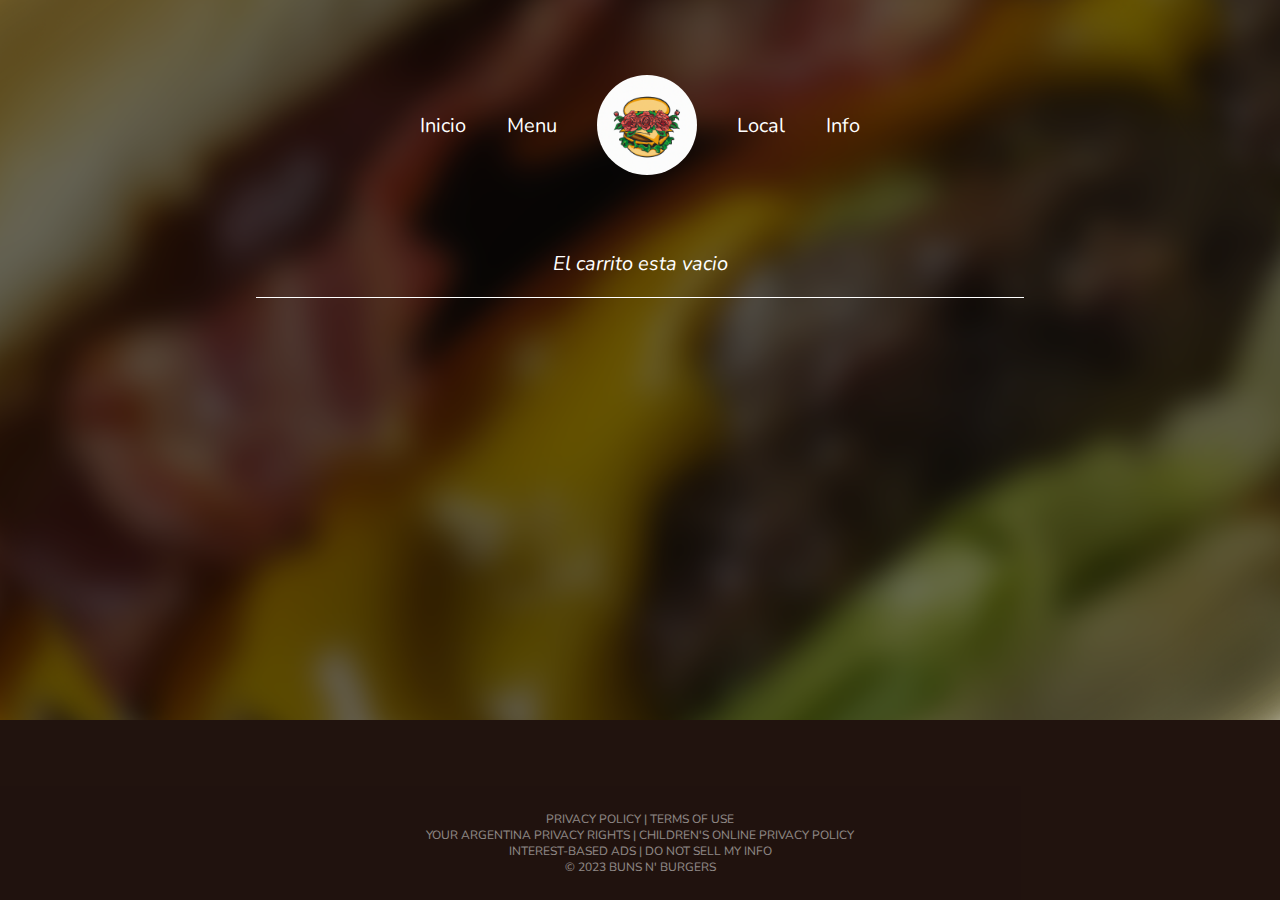
==== carrito.html @ db68f34a "Proyecto final coder // NO finalizado" ====
<!DOCTYPE html>
<html lang="en">
  <head>
    <meta charset="UTF-8" />
    <meta http-equiv="X-UA-Compatible" content="IE=edge" />
    <meta name="viewport" content="width=device-width, initial-scale=1.0" />
    <title>BUNS N' BURGERS | Nosotros</title>

    <!--font-->
    <link rel="preconnect" href="https://fonts.googleapis.com" />
    <link rel="preconnect" href="https://fonts.gstatic.com" crossorigin />
    <link
      href="https://fonts.googleapis.com/css2?family=Bebas+Neue&family=Nunito:wght@400;700&family=Stint+Ultra+Condensed&display=swap"
      rel="stylesheet"
    />

    <!--css-->
    <link rel="stylesheet" href="./style/style.css" />

    <!--script-->
    <script src="./js/script.js" defer></script>
  </head>
  <body>
    <header>
      <div class="nav-bar">
        <a href="./index.html">Inicio</a>
        <a href="./menu.html">Menu</a>
        <img
          src="./img/logo.png"
          class="logo-burger"
          alt="logo de la hamburgueseria"
        />
        <a href="./locales.html">Local</a>
        <a href="#">Info</a>
      </div>
    </header>
    <main>
      <div class="carrito-container">
        <p>El carrito esta vacio</p>
      </div>
      <div class="carrito-con-elemento">
        <img src="./img/menu/doble.png" alt="" />
        <p class="nombre-hamburguesa">Producto: Hamburguesa doble</p>
        <p class="precio">Precio: $2100</p>
        <p class="cantidad">Cantidad: 1</p>
      </div>
    </main>
    <footer>
      <div class="container-footer info-footer">
        <p>
          PRIVACY POLICY | TERMS OF USE<br />
          YOUR ARGENTINA PRIVACY RIGHTS | CHILDREN'S ONLINE PRIVACY POLICY<br />
          INTEREST-BASED ADS | DO NOT SELL MY INFO<br />
          &copy 2023 BUNS N' BURGERS
        </p>
      </div>
    </footer>
  </body>
</html>
---- style/style.css ----
/*----------------- G R A L -----------------*/

* {
  margin: 0;
  padding: 0;
  box-sizing: border-box;
}

body {
  background-image: url(../img/fondito.png);
  background-repeat: no-repeat;
  background-size: cover;
  background-color: #21130e;
  overflow-x: hidden;
}

/*----------------- L O G  I N -----------------*/

.info-loggedUser {
  display: flex;
  align-items: center;
  flex-direction: column;
  position: absolute;
  right: 10%;
  border: 2px solid #fff;
  padding: 20px;
  border-radius: 30px;
}

.info-loggedUser p {
  color: #fff;
  font-family: "Nunito";
  font-size: 15px;
  padding-bottom: 10px;
}

.info-loggedUser span {
  font-weight: bold;
}

#btn-login {
  position: absolute;
  right: 10%;
}

#btn-login,
#btn-logout {
  padding: 7px;
  border-radius: 10px;
  background-color: #d39608;
  font-family: "Nunito";
  cursor: pointer;
  transition: 0.2s;
}

#btn-login:hover,
#btn-logout:hover {
  transform: scale(1.06);
  background-color: #e0bf70;
}

.container-login {
  display: flex;
  align-items: center;
  justify-content: center;
  flex-direction: column;
}

.container-login h1 {
  font-family: "Stint Ultra Condensed";
  color: #fff;
  font-weight: normal;
  font-size: 100px;
  margin-top: -50px;
}

.container-login h2 {
  font-family: "Nunito";
  color: #fff;
}

.container-login .input-login {
  border-radius: 50px;
  width: 450px;
  height: 50px;
  margin: 30px 0 20px 0;
  padding: 20px;
  font-family: "Nunito";
  font-size: 18px;
}

.container-login .submit-input {
  cursor: pointer;
  background-color: #fab804;
  color: #fff;
  transition: 0.2s;
}

.container-login .submit-input:hover {
  transform: scale(1.05);
  background-color: #d39608;
}

input[type="submit"] {
  text-align: center;
  line-height: 10px;
  font-family: "Nunito";
}

.container-login input::placeholder {
  text-align: center;
  font-size: 15px;
  font-family: "Nunito";
}

/*----------------- R E G I S T E R -----------------*/

.register-txt {
  /* & Iniciar sesion button */
  margin-top: 30px;
  font-family: "Nunito";
  color: #fff;
}

.register-txt button {
  /* & Iniciar sesion button */
  cursor: pointer;
  color: #d39608;
  font-size: 18px;
  font-weight: bold;
  border: none;
  margin-left: 8px;
  background-color: transparent;
  transition: 0.2s;
}

.register-txt button:hover {
  /* & Iniciar sesion button */
  transform: scale(1.1);
  color: #e0bf70;
}

.input-register {
  border-radius: 50px;
  width: 450px;
  height: 50px;
  margin: 15px 0 20px 0;
  padding: 20px;
  font-family: "Nunito";
  font-size: 18px;
}

.submit-register {
  cursor: pointer;
  background-color: #fab804;
  color: #fff;
  transition: 0.2s;
}

.submit-register:hover {
  transform: scale(1.05);
  background-color: #d39608;
}

/*----------------- N A V -----------------*/

.nav-bar {
  display: flex;
  justify-content: space-around;
  align-items: center;
  margin: 75px 25rem;
}

.logo-burger {
  cursor: pointer;
  border-radius: 500px;
  width: 100px;
  height: 100px;
  transition: 0.2s;
}

.logo-burger:hover {
  transform: scale(1.1);
}

.nav-bar a {
  text-decoration: none;
  color: #fff;
  font-family: "Nunito";
  font-size: 20px;
  transition: 0.2s;
}

.nav-bar a:hover {
  color: #8e6c5f;
  transform: scale(1.1);
  border-bottom: 2px solid;
}

/*----------------- H O M E -----------------*/

.titulo-home {
  display: flex;
  flex-direction: column;
  align-items: center;
  margin-top: 120px;
}

.titulo-home h1 {
  font-family: "Stint Ultra Condensed";
  color: #fff;
  font-weight: normal;
  font-size: 150px;
}

.titulo-home h2 {
  font-family: "Nunito";
  color: #fff;
  text-decoration: line-through 1px;
}

/*----------------- M E N U -----------------*/

/*cards*/

#menu-container {
  margin: 50px 80px;
  display: flex;
  justify-content: center;
  flex-wrap: wrap;
  gap: 7px;
}

.card {
  display: flex;
  align-items: center;
  background-color: #fff;
  border-radius: 40px;
  width: 410px;
  height: 170px;
  padding: 5px;
  margin: 10px;
}

.card img {
  width: 180px;
  height: 150px;
  padding: 10px;
  border-radius: 40px;
}

.card p {
  font-family: "Nunito";
  font-size: 15px;
  margin: 5px 10px;
}

.nombre-producto {
  font-weight: bold;
  text-decoration: underline 1px;
}

.card .btn {
  cursor: pointer;
  background-color: #1ed315;
  border-radius: 10px;
  padding: 8px;
  margin: 10px 11px;
  transition: 0.2s;
}

.card .btn:hover {
  background-color: #49a373;
  transform: scale(1.1);
}

/*----------------- N O S O T R O S -----------------*/

.nosotros-info-container {
  display: flex;
  justify-content: center;
  color: #fff;
  text-align: center;
  margin-top: 10%;
}

.nosotros-info-container p {
  font-family: "Nunito";
  font-size: 28px;
  width: 800px;
}

.nosotros-info-container span {
  font-family: "Stint Ultra Condensed";
  font-size: 35px;
}

/*----------------- L O C A L E S -----------------*/

.titulo-locales {
  display: flex;
  justify-content: center;
  flex-direction: row;
}

.titulo-locales h1 {
  font-family: "Stint Ultra Condensed";
  color: #fff;
  font-weight: normal;
  font-size: 90px;
}

.container {
  margin-top: 50px;
  display: flex;
  flex-direction: row;
  justify-content: space-evenly;
  text-align: center;
}

.barrio-local {
  color: #d39608;
  margin: 15px;
  font-size: 40px;
}

.locales {
  background-color: rgba(0, 0, 0, 0.4);
  padding: 20px;
  width: 400px;
  border-radius: 20px;
  border: 1px solid #fff;
  height: 400px;
}

.locales div {
  margin: 30px;
}

.locales p {
  font-family: "Nunito";
  color: #fff;
  text-transform: uppercase;
}

.ver-en-maps {
  cursor: pointer;
  background-color: #d39608;
  padding: 15px;
  color: #fff;
  font-weight: bold;
  margin-top: 5rem;
  border-radius: 15px;
  width: 60%;
  transition: 0.2s;
  border: 1px solid #fff;
}

.ver-en-maps:hover {
  transform: scale(1.05);
}

/*----------------- C A R R I T O -----------------*/

/*carrito logo*/

.carrito {
  cursor: pointer;
  position: absolute;
  top: 20px;
  right: -150px;
  background-color: #fff;
  width: 100px;
  border-radius: 100px;
}

.carrito a img {
  width: 50px;
  margin: 0 20px;
  padding: 10px;
  transition: 0.2s;
}

.carrito:hover {
  background-color: #d39608;
}

.carrito a:hover > img {
  transform: scale(1.2);
}

/*carrito vacio*/

.carrito-container {
  display: flex;
  justify-content: center;
}

.carrito-container p {
  color: #fff;
  text-align: center;
  font-family: "Nunito";
  font-style: italic;
  font-size: 20px;
  width: 60%;
  padding-bottom: 20px;
  border-bottom: 1px solid #fff;
}

/*carrito con elemento*/

.carrito-con-elemento {
  display: none;
  justify-content: space-between;
  align-items: center;
  background-color: rgba(255, 255, 255, 0.2);
  border: 1px solid #fff;
  border-radius: 20px;
  width: 50%;
  height: 90px;
  margin: 20px;
}

.carrito-con-elemento img {
  width: 80px;
  height: 80px;
  border-radius: 20px;
  padding: 7px;
}

.carrito-con-elemento p {
  color: #fff;
  padding: 20px;
  font-family: "Nunito";
}

/*----------------- F O O T E R -----------------*/

.container-footer p {
  background-color: #21130e;
  opacity: 0.5;
  width: 100vw;
  display: flex;
  justify-content: center;
  text-align: center;
  color: #fff;
  font-family: "Nunito";
  padding: 25px;
  font-size: 12px;
}

.home-footer,
.info-footer,
.locales-footer {
  position: fixed;
  bottom: 0;
}
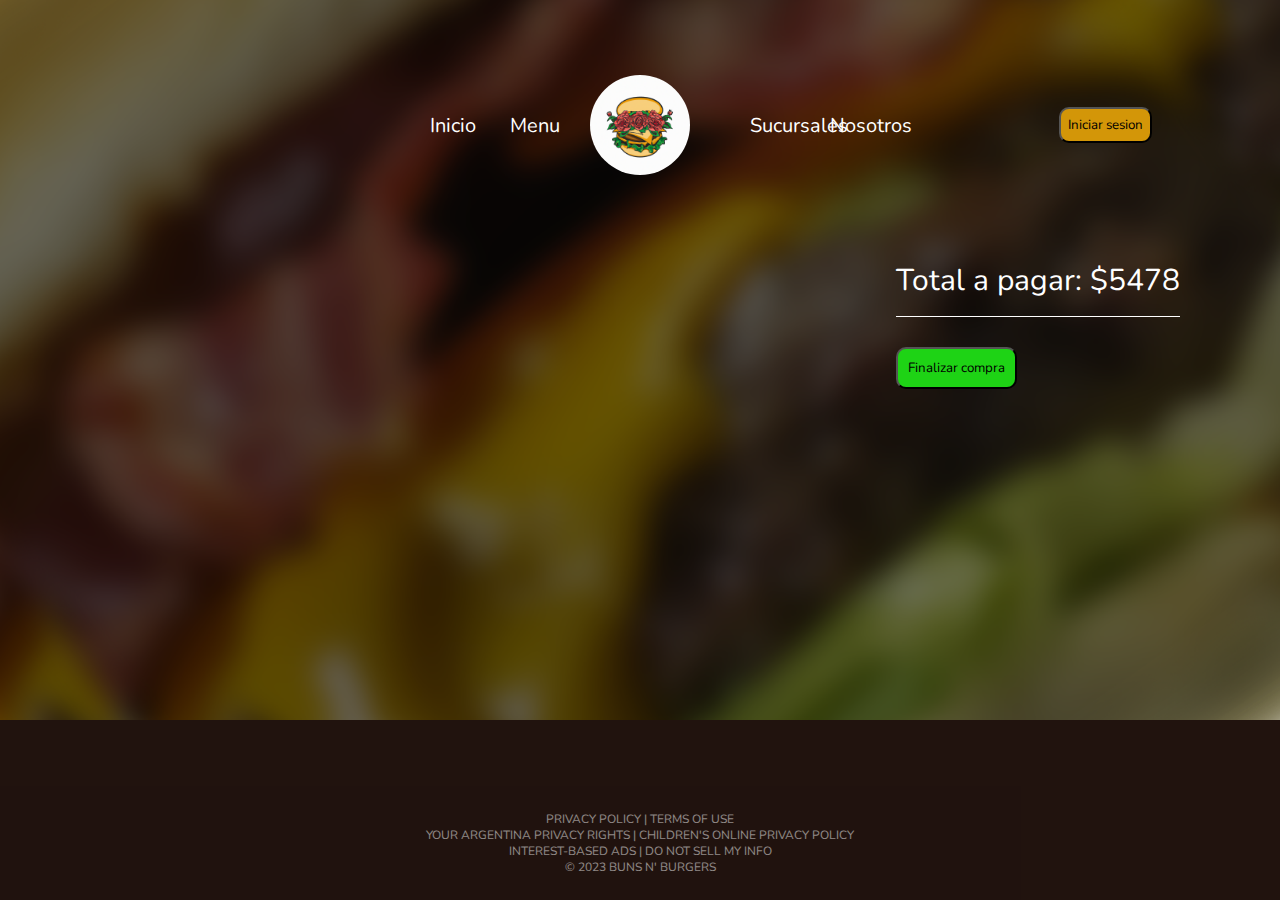
==== commit c0140ba5: "Finalizacion de: Diseño de la pagina // Validacion de Register // Carrito Funcional (no finaliza com" ====
--- a/carrito.html
+++ b/carrito.html
@@ -16,36 +16,21 @@
 
     <!--css-->
     <link rel="stylesheet" href="./style/style.css" />
-
-    <!--script-->
-    <script src="./js/script.js" defer></script>
   </head>
   <body>
-    <header>
-      <div class="nav-bar">
-        <a href="./index.html">Inicio</a>
-        <a href="./menu.html">Menu</a>
-        <img
-          src="./img/logo.png"
-          class="logo-burger"
-          alt="logo de la hamburgueseria"
-        />
-        <a href="./locales.html">Local</a>
-        <a href="#">Info</a>
-      </div>
-    </header>
-    <main>
-      <div class="carrito-container">
-        <p>El carrito esta vacio</p>
-      </div>
-      <div class="carrito-con-elemento">
-        <img src="./img/menu/doble.png" alt="" />
-        <p class="nombre-hamburguesa">Producto: Hamburguesa doble</p>
-        <p class="precio">Precio: $2100</p>
-        <p class="cantidad">Cantidad: 1</p>
-      </div>
+    <header></header>
+    <main class="carrito-main">
+      <div class="carrito-container"></div>
     </main>
-    <footer>
+    <div class="infoDeCompra">
+      <p class="totalAPagar">
+        Total a pagar: $<span id="totalAPagar">5478</span>
+      </p>
+      <button id="finalizarCompra" class="finalizarCompra">
+        Finalizar compra
+      </button>
+    </div>
+    <footer class="carrito-footer">
       <div class="container-footer info-footer">
         <p>
           PRIVACY POLICY | TERMS OF USE<br />
@@ -55,5 +40,13 @@
         </p>
       </div>
     </footer>
+
+    <!--JS-->
+    <script src="./js/common.js"></script>
+    <script src="./js/carrito.js"></script>
+
+    <script>
+      loadHeader();
+    </script>
   </body>
 </html>
--- a/style/style.css
+++ b/style/style.css
@@ -183,18 +183,18 @@
   transform: scale(1.1);
 }
 
-.nav-bar a {
+.nav-bar .elemento-nav {
   text-decoration: none;
   color: #fff;
   font-family: "Nunito";
   font-size: 20px;
   transition: 0.2s;
-}
-
-.nav-bar a:hover {
+  width: 20px;
+}
+
+.nav-bar .elemento-nav:hover {
   color: #8e6c5f;
   transform: scale(1.1);
-  border-bottom: 2px solid;
 }
 
 /*----------------- H O M E -----------------*/
@@ -251,7 +251,7 @@
 
 .card p {
   font-family: "Nunito";
-  font-size: 15px;
+  font-size: 12px;
   margin: 5px 10px;
 }
 
@@ -272,6 +272,31 @@
 .card .btn:hover {
   background-color: #49a373;
   transform: scale(1.1);
+}
+
+.adminCant {
+  display: flex;
+  margin: 5px;
+}
+
+.adminCant p {
+  font-size: 12px;
+  font-weight: bold;
+  margin: 0 3px;
+}
+
+.masCant,
+.menosCant,
+.delete {
+  cursor: pointer;
+}
+
+.adminCant .menosCant {
+  color: #ff0000;
+}
+
+.adminCant .masCant {
+  color: #49a373;
 }
 
 /*----------------- N O S O T R O S -----------------*/
@@ -394,6 +419,8 @@
 .carrito-container {
   display: flex;
   justify-content: center;
+  flex-direction: column;
+  align-items: center;
 }
 
 .carrito-container p {
@@ -403,14 +430,11 @@
   font-style: italic;
   font-size: 20px;
   width: 60%;
-  padding-bottom: 20px;
-  border-bottom: 1px solid #fff;
 }
 
 /*carrito con elemento*/
-
 .carrito-con-elemento {
-  display: none;
+  display: flex;
   justify-content: space-between;
   align-items: center;
   background-color: rgba(255, 255, 255, 0.2);
@@ -434,6 +458,54 @@
   font-family: "Nunito";
 }
 
+.adminCant-carrito {
+  display: flex;
+  margin: 10px;
+}
+
+.adminCant-carrito p {
+  user-select: none;
+  font-weight: bold;
+  transition: 0.2s;
+}
+
+.adminCant-carrito .delete {
+  font-style: normal !important;
+}
+
+.adminCant-carrito p:hover {
+  transform: scale(1.4);
+}
+
+.infoDeCompra {
+  position: absolute;
+  top: 260px;
+  right: 100px;
+}
+
+.infoDeCompra p {
+  color: #fff;
+  font-family: "Nunito";
+  font-size: 30px;
+  padding-bottom: 15px;
+  border-bottom: 1px solid #fff;
+}
+
+.infoDeCompra button {
+  background-color: #1ed315;
+  padding: 10px;
+  font-family: "Nunito";
+  border-radius: 10px;
+  margin: 30px 0;
+  cursor: pointer;
+  transition: 0.2s;
+}
+
+.infoDeCompra button:hover {
+  transform: scale(1.08);
+  background-color: #49a373;
+}
+
 /*----------------- F O O T E R -----------------*/
 
 .container-footer p {
